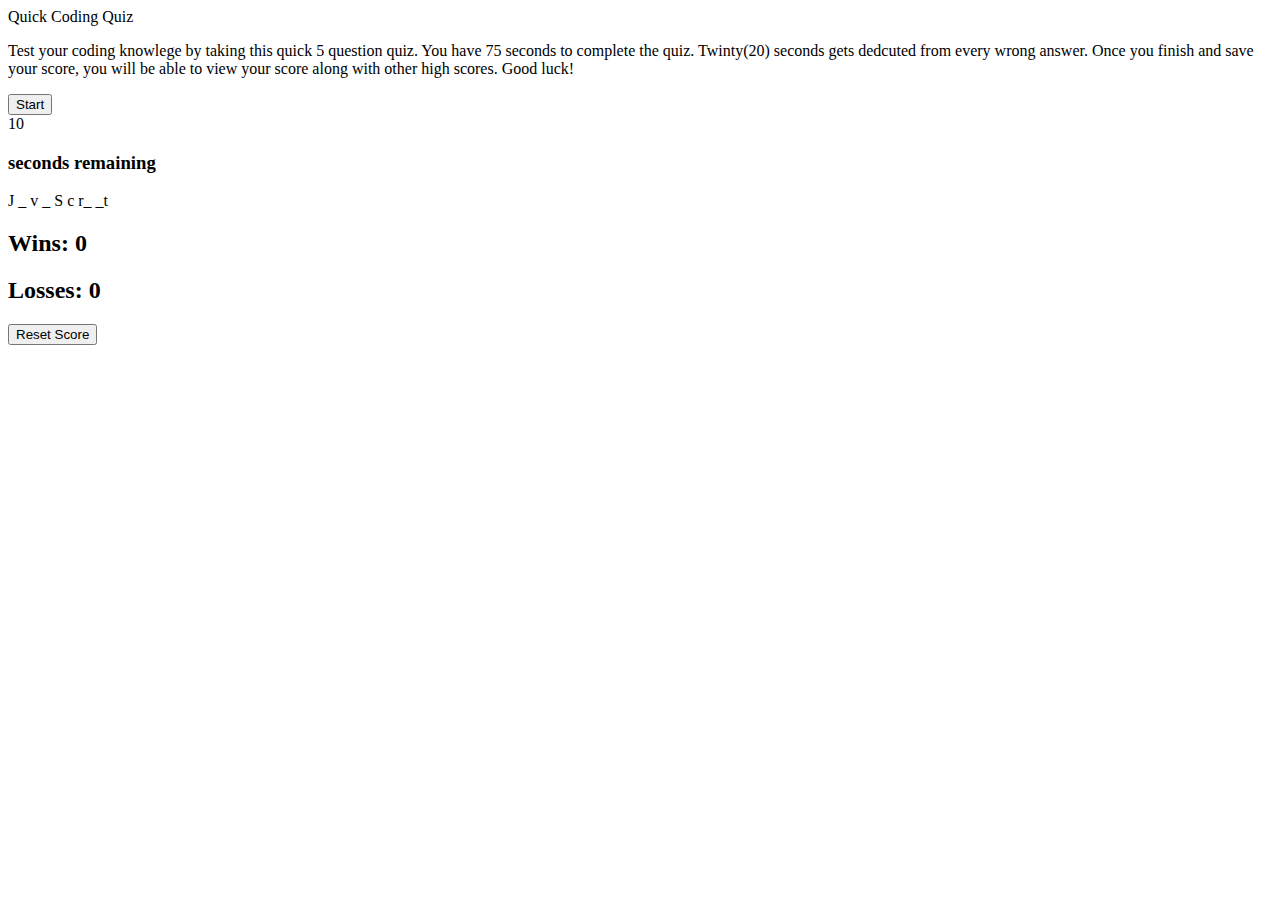
==== index.html @ 2224f84b "create start button and timer" ====
<!DOCTYPE html>
<html>
  <head>
    <title>Quick Coding Quiz</title>
    <meta charset="UTF-8" />
    <meta name="viewport" content="width=device-width, initial-scale=1" />
    <link rel="stylesheet" type="text/css" href="./assets/css/style.css" />
  </head>
  <body>
    <header>

      <div class= "large-font">Quick Coding Quiz</div>
      <p>Test your coding knowlege by taking this quick 5 question quiz. You have 75 seconds to complete the quiz. Twinty(20) seconds gets dedcuted from every wrong answer.
        Once you finish and save your score, you will be able to view your score along with other high scores. Good luck!</p>
      <button class="start-button">Start</button>
      <div class= "card timer">
        <div class = "timer-text">
        <div class="large-font timer-count">10</div>
        <h3>seconds remaining</h3>
      </div>
      
    </header>

    <main>
      <section>
        <div class="card word-guess">
          <div class="large-font word-blanks">J _ v _ S c r_ _t</div>
        </div>
      </section>

      <section>
        <div class="card results">
          <div class = "win-loss-container">
          <div>
          <h2>Wins: <span class="win">0 </span> </h2>
          <h2>Losses: <span class="lose">0</span></h2>
        </div>
          <button class="reset-button">Reset Score</button>
      </div>
          <!-- <div class= "card timer">
            <div class = "timer-text">
            <div class="large-font timer-count">10</div>
            <h3>seconds remaining</h3>
          </div> -->
        
          </div>
        </div>
      </section>
    </main>
    <script src="assets/js/script.js"></script>
  </body>
</html>
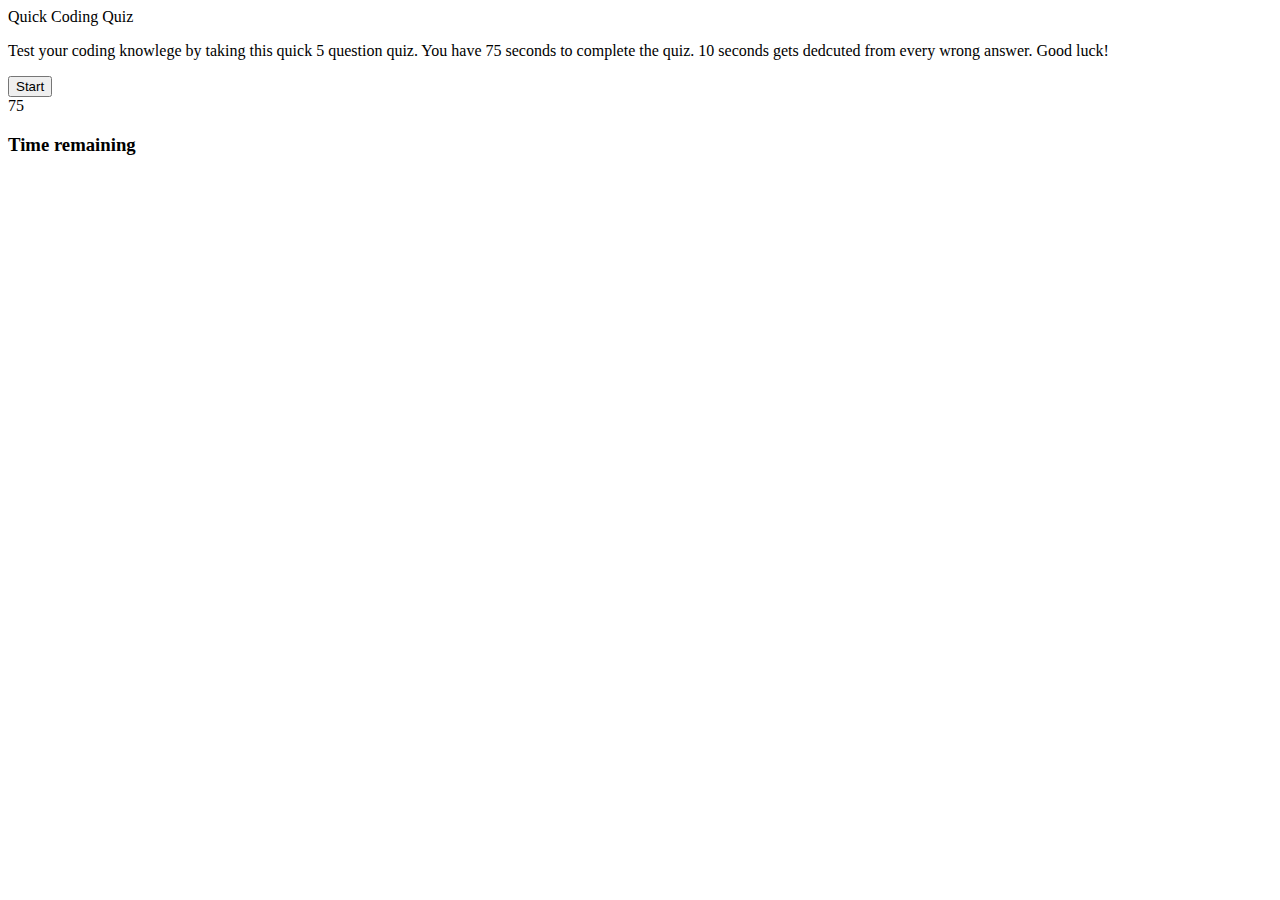
==== commit 84053229: "implement function for start and timer" ====
--- a/index.html
+++ b/index.html
@@ -10,42 +10,30 @@
     <header>
 
       <div class= "large-font">Quick Coding Quiz</div>
-      <p>Test your coding knowlege by taking this quick 5 question quiz. You have 75 seconds to complete the quiz. Twinty(20) seconds gets dedcuted from every wrong answer.
-        Once you finish and save your score, you will be able to view your score along with other high scores. Good luck!</p>
-      <button class="start-button">Start</button>
+      <p>Test your coding knowlege by taking this quick 5 question quiz. You have 75 seconds to complete the quiz. 10 seconds gets dedcuted from every wrong answer.
+      Good luck!</p>
+      <button id= "startButton" class="start-button">Start</button>
       <div class= "card timer">
         <div class = "timer-text">
-        <div class="large-font timer-count">10</div>
-        <h3>seconds remaining</h3>
+        <div id= "timer" class="large-font timer-count">75</div>
+        <h3>Time remaining</h3>
       </div>
       
     </header>
 
     <main>
-      <section>
-        <div class="card word-guess">
-          <div class="large-font word-blanks">J _ v _ S c r_ _t</div>
+      <section id="quiz" style="display: none">
+        <div id= "questionList" class="card" >
+        <div id="answer" >
+          <button class="answerOption" id="A" onclick="answerPicked('A')" >A</button>
+          <button class="answerOption" id="B" onclick="answerPicked('B')" >B</button>
+          <button class="answerOption" id="C" onclick="answerPicked('C')" >C</button>
+          <button class="answerOption" id="D" onclick="answerPicked('D')" >D</button>
+        </div>
         </div>
       </section>
 
-      <section>
-        <div class="card results">
-          <div class = "win-loss-container">
-          <div>
-          <h2>Wins: <span class="win">0 </span> </h2>
-          <h2>Losses: <span class="lose">0</span></h2>
-        </div>
-          <button class="reset-button">Reset Score</button>
-      </div>
-          <!-- <div class= "card timer">
-            <div class = "timer-text">
-            <div class="large-font timer-count">10</div>
-            <h3>seconds remaining</h3>
-          </div> -->
-        
-          </div>
-        </div>
-      </section>
+      
     </main>
     <script src="assets/js/script.js"></script>
   </body>
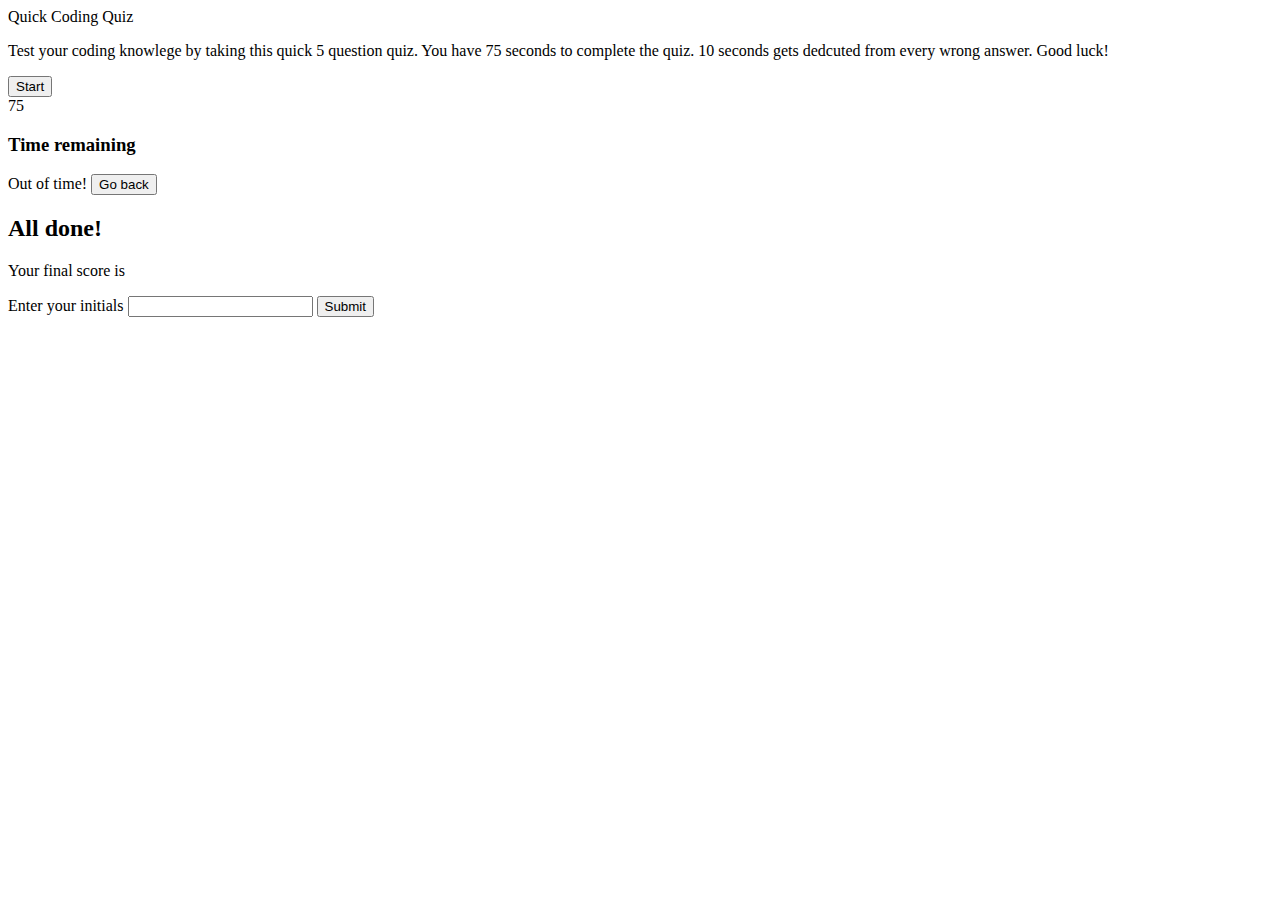
==== commit 76afdf54: "function to show answer, end game, and to properly start game" ====
--- a/index.html
+++ b/index.html
@@ -22,19 +22,42 @@
     </header>
 
     <main>
-      <section id="quiz" style="display: none">
-        <div id= "questionList" class="card" >
-        <div id="answer" >
-          <button class="answerOption" id="A" onclick="answerPicked('A')" >A</button>
-          <button class="answerOption" id="B" onclick="answerPicked('B')" >B</button>
-          <button class="answerOption" id="C" onclick="answerPicked('C')" >C</button>
-          <button class="answerOption" id="D" onclick="answerPicked('D')" >D</button>
-        </div>
-        </div>
+      <section id="quiz">
+        <article>
+            <div id="question"></div>
+            <div id="answers"></div>
+            <div id="result"></div>
+        </article>
+        <article id="finalResults">
+            <div id="gameOver" class="hide">
+                Out of time!
+                <button class="restart">Go back</button>
+            </div>
+            <div id="gameComplete" class="hide">
+                <h2 class="title">All done!</h2>
+                <p>Your final score is <num class="score"></num></p>
+                <div>
+                    Enter your initials
+                    <input id="initails" type="text" value="" />
+                    <button id="submitLeader">Submit</button>
+                </div>
+            </div>
+        </article>
+       
+        <!-- <div id= "questionList" class="card" >
+            <div id="answer" >
+            <button class="answerOption" id="A" onclick="answerPicked('A')" >A</button>
+            <button class="answerOption" id="B" onclick="answerPicked('B')" >B</button>
+            <button class="answerOption" id="C" onclick="answerPicked('C')" >C</button>
+            <button class="answerOption" id="D" onclick="answerPicked('D')" >D</button>
+            </div>
+        </div> -->
       </section>
 
       
     </main>
-    <script src="assets/js/script.js"></script>
+    <script src="./assets/js/script.js"></script>
+    <!-- <script src="assets/js/script2.js"></script> -->
+
   </body>
 </html>
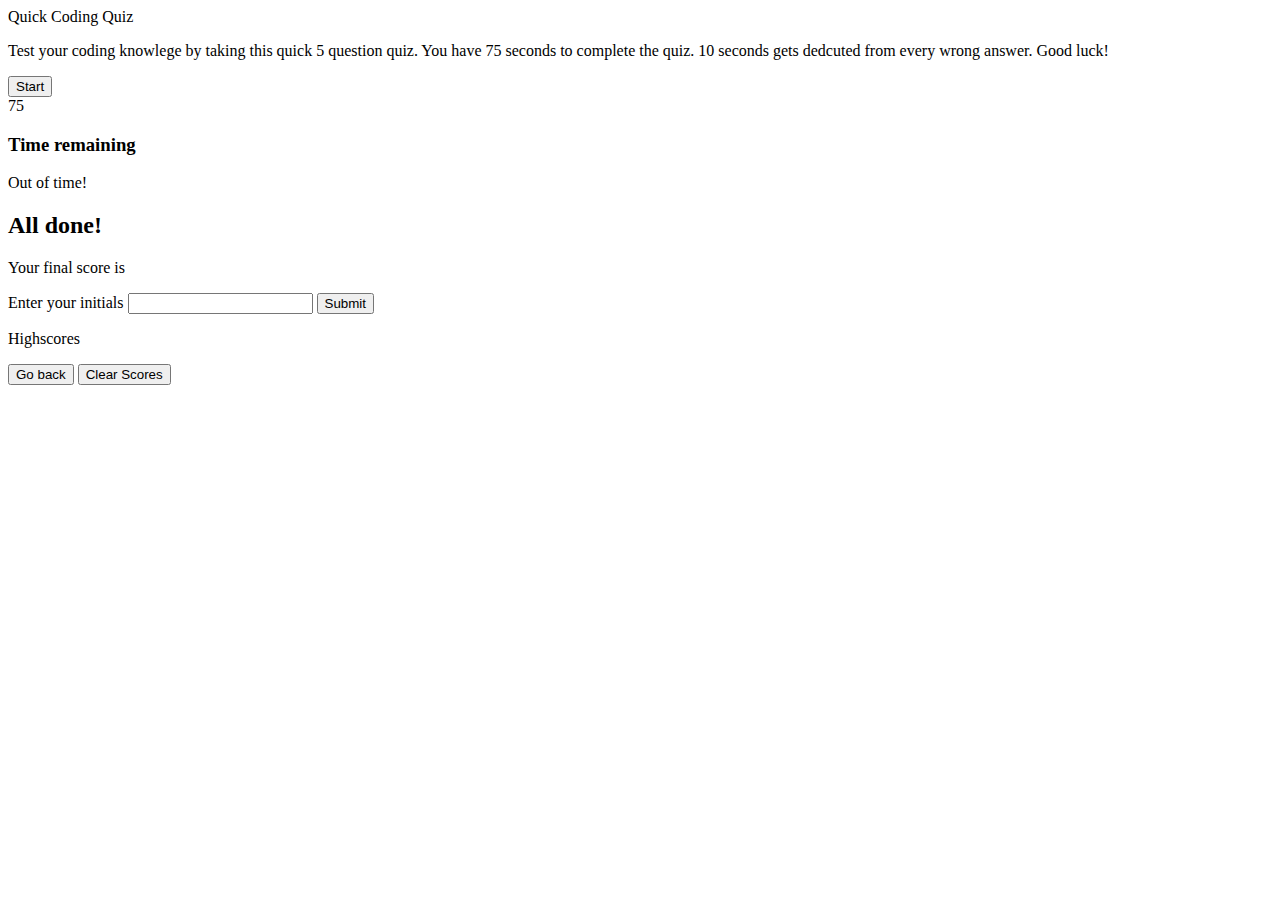
==== commit 3f14e429: "fixed timer, issue with question showing up twice, end game" ====
--- a/index.html
+++ b/index.html
@@ -31,7 +31,7 @@
         <article id="finalResults">
             <div id="gameOver" class="hide">
                 Out of time!
-                <button class="restart">Go back</button>
+                <!-- <button class="restart">Go back</button> -->
             </div>
             <div id="gameComplete" class="hide">
                 <h2 class="title">All done!</h2>
@@ -43,7 +43,13 @@
                 </div>
             </div>
         </article>
-       
+        <article id="leaderboard" class="hide">
+            <p>Highscores</p>
+            <div id="userLeader"></div>
+            <button class="restart">Go back</button>
+            <button id="clearScores">Clear Scores</button>
+
+        </article>
         <!-- <div id= "questionList" class="card" >
             <div id="answer" >
             <button class="answerOption" id="A" onclick="answerPicked('A')" >A</button>
@@ -57,7 +63,7 @@
       
     </main>
     <script src="./assets/js/script.js"></script>
-    <!-- <script src="assets/js/script2.js"></script> -->
+   
 
   </body>
 </html>
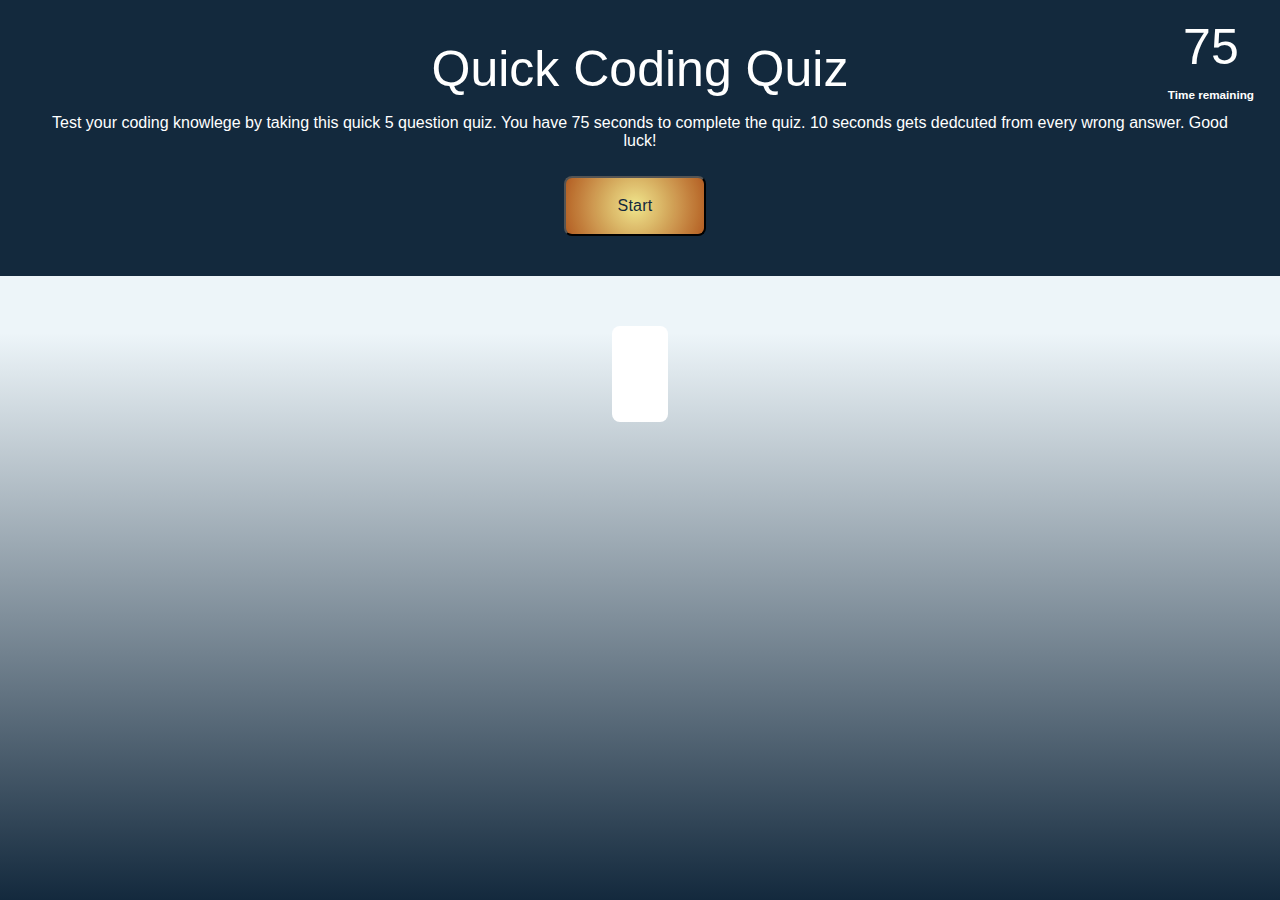
==== commit 99bc253e: "moving files" ====
--- a/index.html
+++ b/index.html
@@ -4,7 +4,7 @@
     <title>Quick Coding Quiz</title>
     <meta charset="UTF-8" />
     <meta name="viewport" content="width=device-width, initial-scale=1" />
-    <link rel="stylesheet" type="text/css" href="./assets/css/style.css" />
+    <link rel="stylesheet" type="text/css" href="./style.css" />
   </head>
   <body>
     <header>
@@ -62,7 +62,7 @@
 
       
     </main>
-    <script src="./assets/js/script.js"></script>
+    <script src="./script.js"></script>
    
 
   </body>
--- a/style.css
+++ b/style.css
@@ -0,0 +1,132 @@
+* {
+  box-sizing: border-box;
+}
+
+body {
+  font-family: Arial;
+  margin: 0;
+  display: flex;
+  flex-direction: column;
+  min-height: 100vh;
+  justify-content: flex-start;
+  background: linear-gradient(0deg, rgba(19,41,61,1) 0%, rgba(237,245,249,1) 63%);
+}
+
+
+button {
+  background: radial-gradient(circle, rgba(240,230,140,1) 0%, rgba(187,96,33,0.9542191876750701) 100%);
+  border-radius: 8px;
+  color: #13293d;
+  cursor: pointer;
+  font-size: 1em;
+  letter-spacing: 0.21px;
+  line-height: 16px;
+  max-width: 255px;
+  padding: 20px 52px;
+  text-align: center;
+  transition-duration: 0.15s;
+  transition-property: background-color;
+  transition-timing-function: linear;
+  margin-top: 0.6em;
+  margin-right: 10px;
+}
+
+button:hover{
+  background: radial-gradient(circle, rgba(187,96,33,0.9542191876750701) 0%,rgba(240,230,140,1) 100%);
+}
+
+.hide{
+  /* opacity: 0; */
+  /* pointer-events: none; */
+  display: none;
+}
+
+header {
+  padding: 40px;
+  text-align: center;
+  background: #13293d;
+  color: #fff;
+  border-bottom:30px #879274;
+}
+
+main {
+  display: flex;
+  flex-wrap: wrap;
+  justify-content: space-around;
+}
+
+section {
+  flex: 0 auto;
+  padding: 8px;
+  margin-top: 50px;
+  background-color: white;
+  border-radius: 8px;
+}
+
+article{
+ padding: 20px;
+ font-size: 22px;
+}
+
+#result{
+  position: relative;
+  top: 10px;
+  opacity: 0.5;
+}
+
+
+.card {
+  /* background: radial-gradient(circle, rgba(240,230,140,1) 0%, rgba(187,124,33,0.604079131652661) 100%);
+  border: 1px solid #eceff1;
+  border-radius: 8px;
+  box-shadow: rgba(60, 64, 67, 2) 0 1px 2px 0,
+    rgba(60, 64, 67, 0.15) 0 2px 4px 3px; */
+  margin: auto;
+  padding: 20px;
+}
+
+
+.large-font {
+  font-size: 50px;
+  text-align:center;
+}
+
+.timer {
+  /* height: 40px; */
+  padding: 10px;
+  /* background: #13293d; */
+  color: #fff;
+  /* text-align: center; */
+  float: right;
+  position: absolute;
+  top: 8px;
+  right: 16px;
+
+}
+
+.timer-text {
+  font-size: 10px;
+}
+
+@media screen and (max-width: 1183px) {
+  main {
+    flex-direction: column;
+  }
+
+
+  section {
+    background-color: white;
+    margin: 20px auto;
+    width: 92vw;
+  }
+}
+
+@media screen and (max-width: 504px) {
+  .large-font {
+    font-size: 2em;
+  }
+
+
+  .timer {
+    height: 200px;
+  }